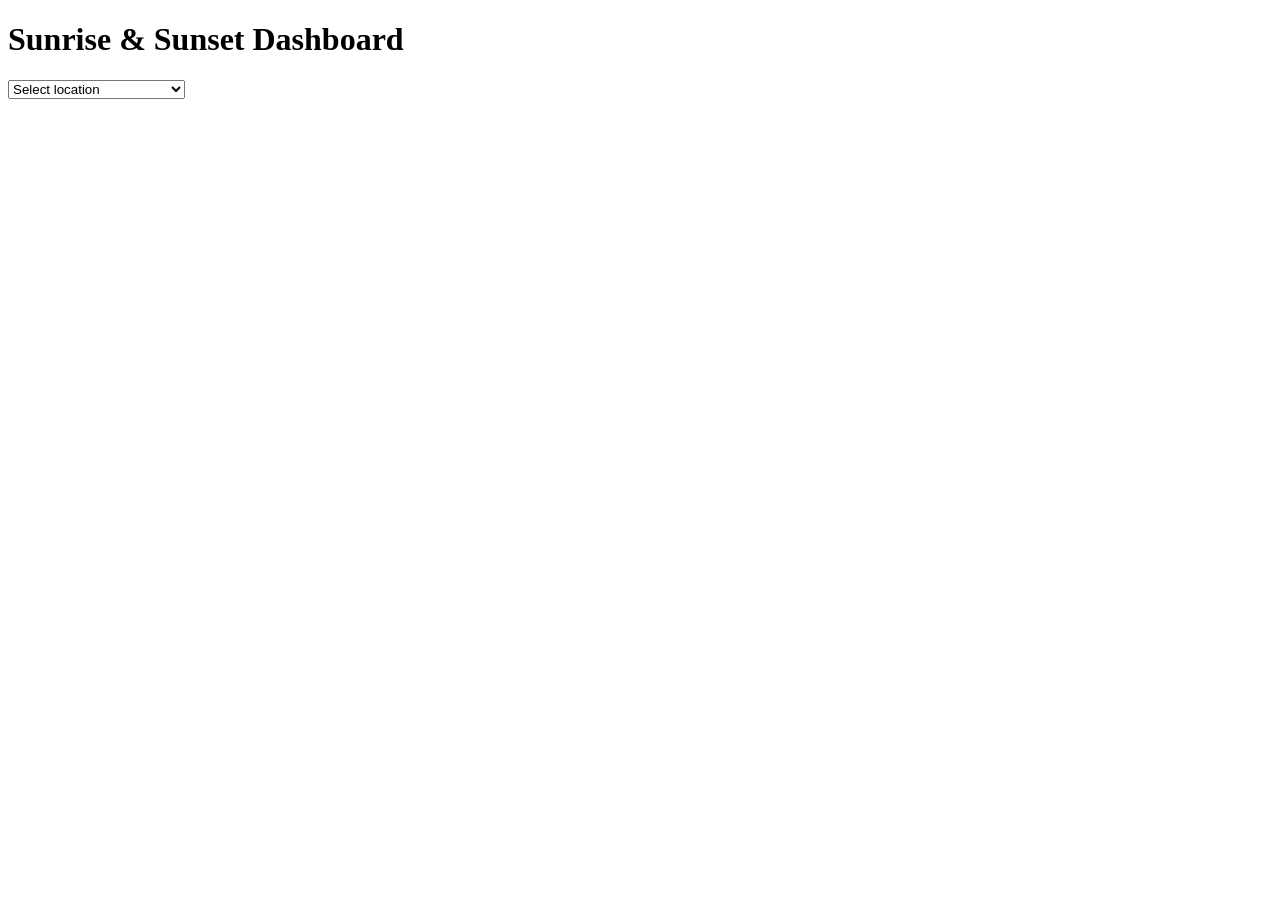
==== lab6/index.html @ 614b9783 "add initial HTML structure, JavaScript for fetching sunrise/sunset data, and CSS file" ====
<!DOCTYPE html>
<html lang="en">
<head>
    <meta charset="UTF-8">
    <meta name="viewport" content="width=device-width, initial-scale=1.0">
    <title>Sunrise & Sunset Dashboard</title>
    <link rel="stylesheet" href="styles.css">
    <script src="script.js"></script>
</head>
<body>

    <h1>Sunrise & Sunset Dashboard</h1>
    <div class ="options">
        <select>
            <option value="">Select location</option>
            <option value="13.6929, -89.2182">San Salvador, El Salvador</option>
            <option value="47.6062, -122.3321">Seattle, Washington</option>
            <option value="40.7128, -74.0060">New York, New York</option>
            <option value="41.8781, -87.6298">Chicago, Illinois</option>
            <option value="29.7604, -95.36898">Houston, Texas</option>
            <option value="34.0522, -118.2437">Los Angeles, California</option>
            <option value="35.6762, 139.6503">Tokyo, Japan</option>
            <option value="19.4326, -99.1332">Mexico City, Mexico</option>
            <option value="40.4168, -3.7038">Madrid, Spain</option>
            <option value="51.5074, -0.1278">London, UK</option>

            <div id="Dashboard">
                <h2>Today's Report</h2>
                <p id="today-report"></p>

                <h2>Tomorrow's Report</h2>
                <p id="tomorrow-report"></p>
            </div>
        </select>
    </div>
</body>
</html>
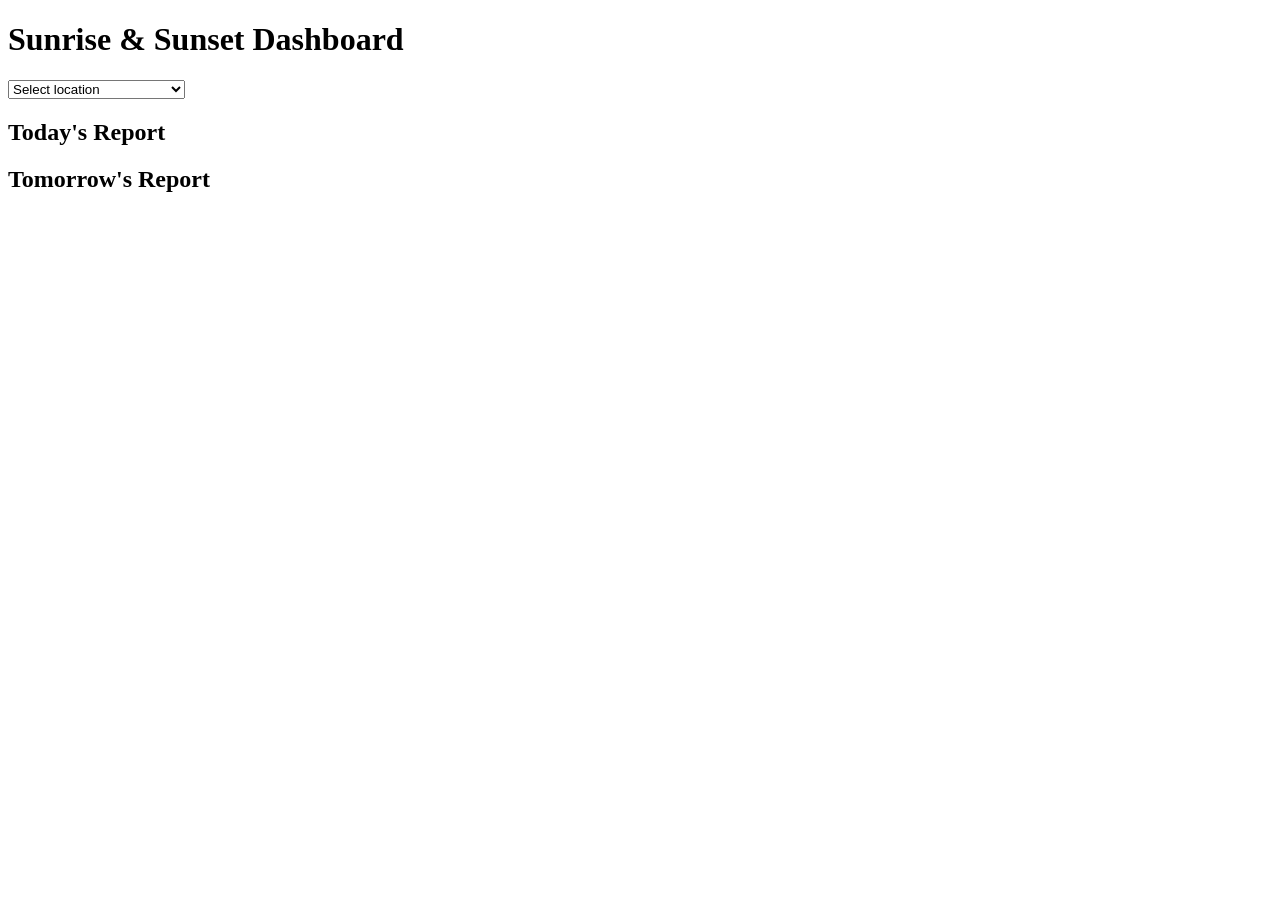
==== commit 1532a3b3: "fix: correct HTML structure and add missing select closing tag" ====
--- a/lab6/index.html
+++ b/lab6/index.html
@@ -23,15 +23,15 @@
             <option value="19.4326, -99.1332">Mexico City, Mexico</option>
             <option value="40.4168, -3.7038">Madrid, Spain</option>
             <option value="51.5074, -0.1278">London, UK</option>
+        </select>
 
-            <div id="Dashboard">
+    </div>
+     <div id="Dashboard">
                 <h2>Today's Report</h2>
                 <p id="today-report"></p>
 
                 <h2>Tomorrow's Report</h2>
                 <p id="tomorrow-report"></p>
             </div>
-        </select>
-    </div>
 </body>
 </html>
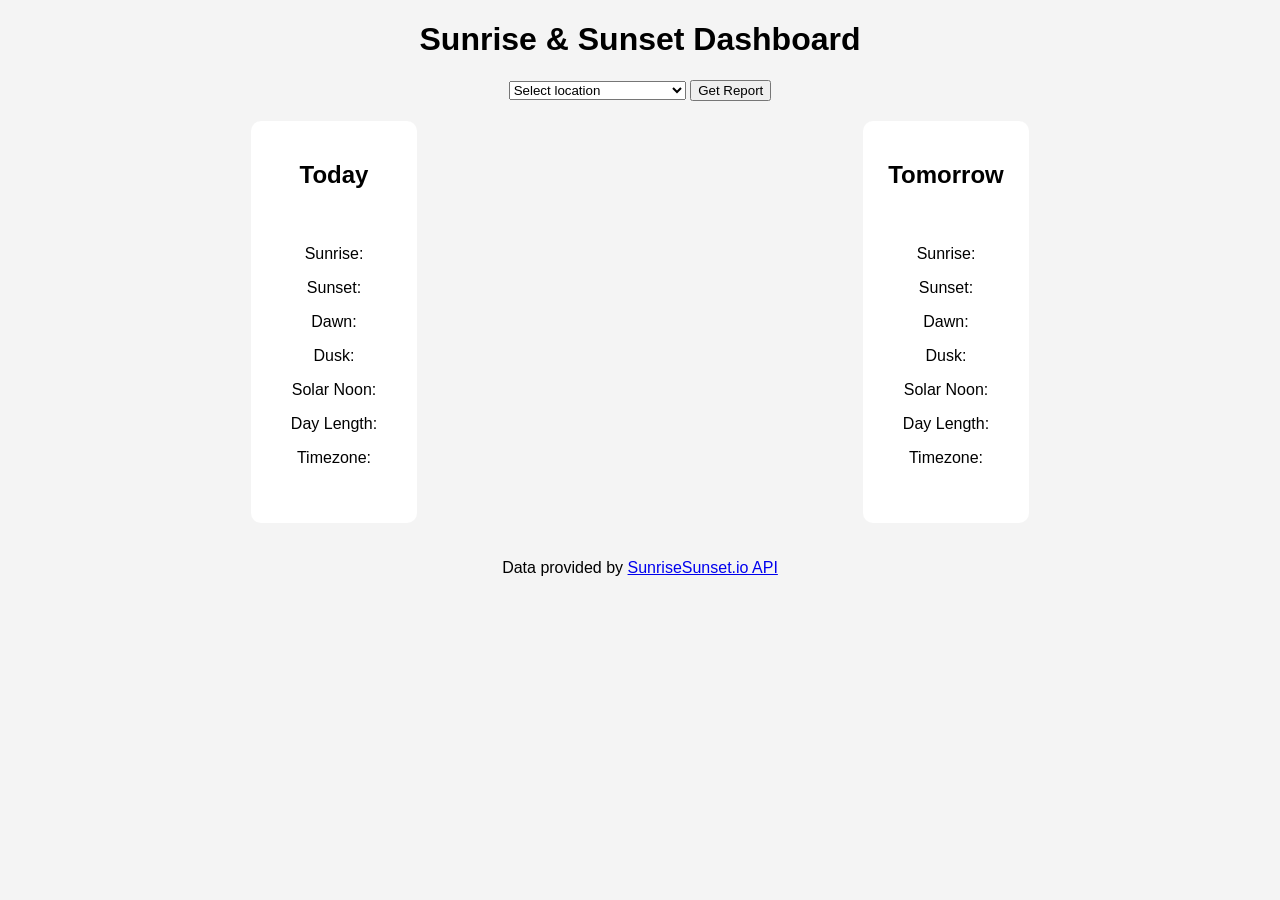
==== commit 6f1ac1f3: "adding credits to sunrisesunset.io in the footer" ====
--- a/lab6/index.html
+++ b/lab6/index.html
@@ -4,14 +4,15 @@
     <meta charset="UTF-8">
     <meta name="viewport" content="width=device-width, initial-scale=1.0">
     <title>Sunrise & Sunset Dashboard</title>
-    <link rel="stylesheet" href="styles.css">
+    <link rel="stylesheet" href="style.css">
     <script src="script.js"></script>
 </head>
 <body>
 
     <h1>Sunrise & Sunset Dashboard</h1>
+
     <div class ="options">
-        <select>
+        <select id="locationSelect">
             <option value="">Select location</option>
             <option value="13.6929, -89.2182">San Salvador, El Salvador</option>
             <option value="47.6062, -122.3321">Seattle, Washington</option>
@@ -25,13 +26,40 @@
             <option value="51.5074, -0.1278">London, UK</option>
         </select>
 
+        <button onclick="getSunriseSunset()">Get Report</button>
+
     </div>
-     <div id="Dashboard">
-                <h2>Today's Report</h2>
-                <p id="today-report"></p>
 
-                <h2>Tomorrow's Report</h2>
-                <p id="tomorrow-report"></p>
+    <div id="dashboard">
+        <div class="card">
+            <h2>Today</h2>
+            <div id="today-report">
+                <p>Sunrise: </p>
+                <p>Sunset: </p>
+                <p>Dawn: </p>
+                <p>Dusk: </p>
+                <p>Solar Noon: </p>
+                <p>Day Length: </p>
+                <p>Timezone: </p>
             </div>
+        </div>
+
+        <div class="card">
+            <h2>Tomorrow</h2>
+            <div id="tomorrow-report">
+                <p>Sunrise: </p>
+                <p>Sunset: </p>
+                <p>Dawn: </p>
+                <p>Dusk: </p>
+                <p>Solar Noon: </p>
+                <p>Day Length: </p>
+                <p>Timezone: </p>
+            </div>
+        </div>
+    </div>
+
+    <footer>
+        <p>Data provided by <a href="https://sunrisesunset.io/api/" target="_blank">SunriseSunset.io API</a></p>
+    </footer>
 </body>
 </html>
--- a/lab6/style.css
+++ b/lab6/style.css
@@ -0,0 +1,21 @@
+body {
+    font-family: Arial;
+    text-align: center;
+    background: #f4f4f4;
+}
+
+.controls {
+    margin: 20px;
+}
+
+#dashboard {
+    display: flex;
+    justify-content: space-around;
+    padding: 20px;
+}
+
+#dashboard div {
+    background: white;
+    padding: 20px;
+    border-radius: 10px;
+}
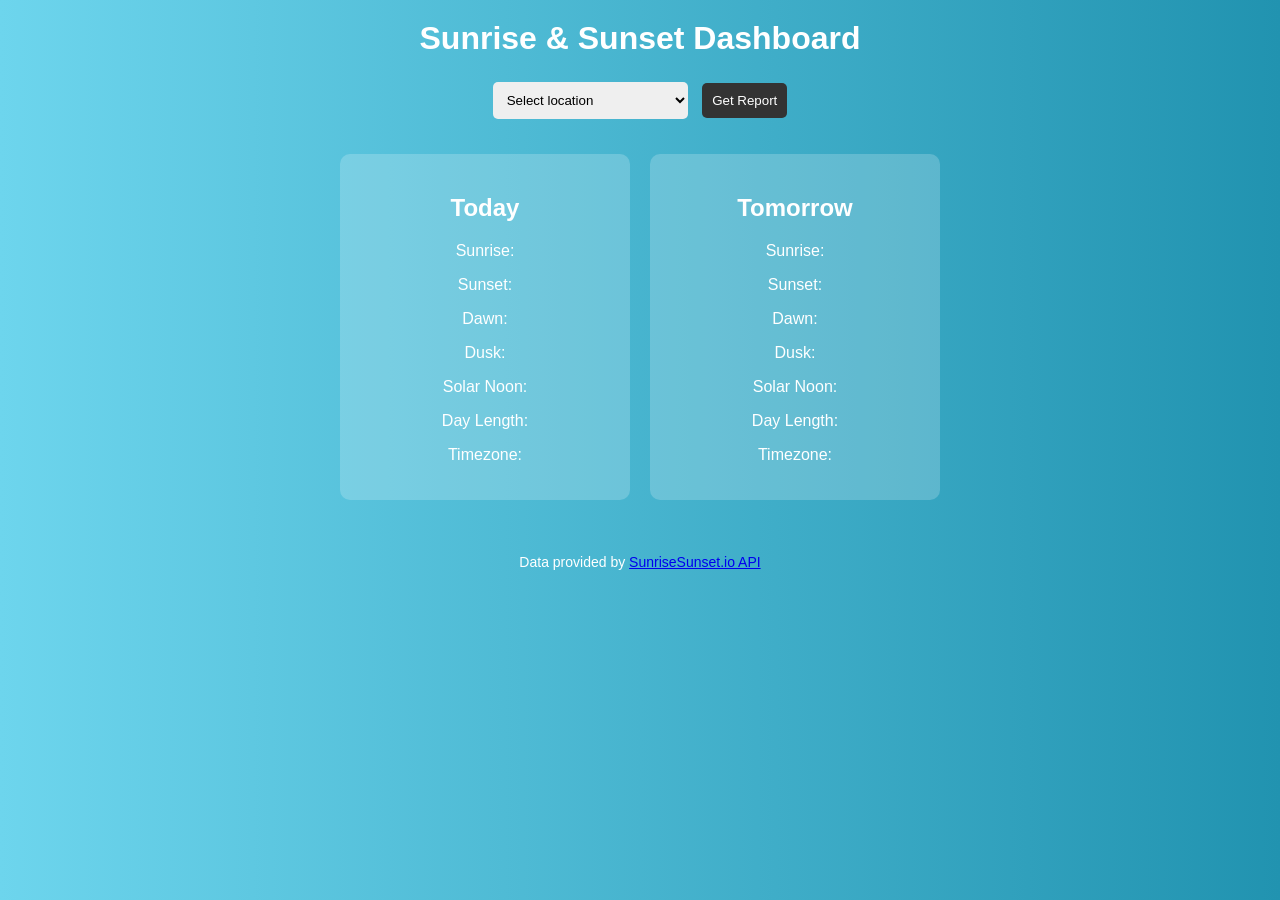
==== commit 46fe7bba: "fixing mismatched names" ====
--- a/lab6/index.html
+++ b/lab6/index.html
@@ -26,7 +26,7 @@
             <option value="51.5074, -0.1278">London, UK</option>
         </select>
 
-        <button onclick="getSunriseSunset()">Get Report</button>
+        <button onclick="getReport()">Get Report</button>
 
     </div>
 
--- a/lab6/style.css
+++ b/lab6/style.css
@@ -1,21 +1,62 @@
 body {
-    font-family: Arial;
+    font-family: Arial, sans-serif;
     text-align: center;
-    background: #f4f4f4;
+    background: linear-gradient(to right, #6dd5ed, #2193b0);
+    color: white;
+    margin: 0;
+    padding: 0;
 }
 
-.controls {
+h1 {
+    margin: 20px 0;
+}
+
+.options {
     margin: 20px;
+}
+
+select, button {
+    padding: 10px;
+    margin: 5px;
+    border-radius: 5px;
+    border: none;
+}
+
+button {
+    background-color: #333;
+    color: white;
+    cursor: pointer;
+}
+
+button:hover {
+    background-color: #555;
 }
 
 #dashboard {
     display: flex;
-    justify-content: space-around;
-    padding: 20px;
+    justify-content: center;
+    gap: 20px;
+    margin: 30px;
 }
 
-#dashboard div {
-    background: white;
+.card {
+    background: rgba(255, 255, 255, 0.2);
     padding: 20px;
     border-radius: 10px;
+    width: 250px;
+}
+
+#error {
+    color: yellow;
+    margin-top: 10px;
+}
+
+.hidden {
+    display: none;
+}
+
+footer {
+    margin-top: 30px;
+    padding: 10px;
+    font-size: 14px;
 }
